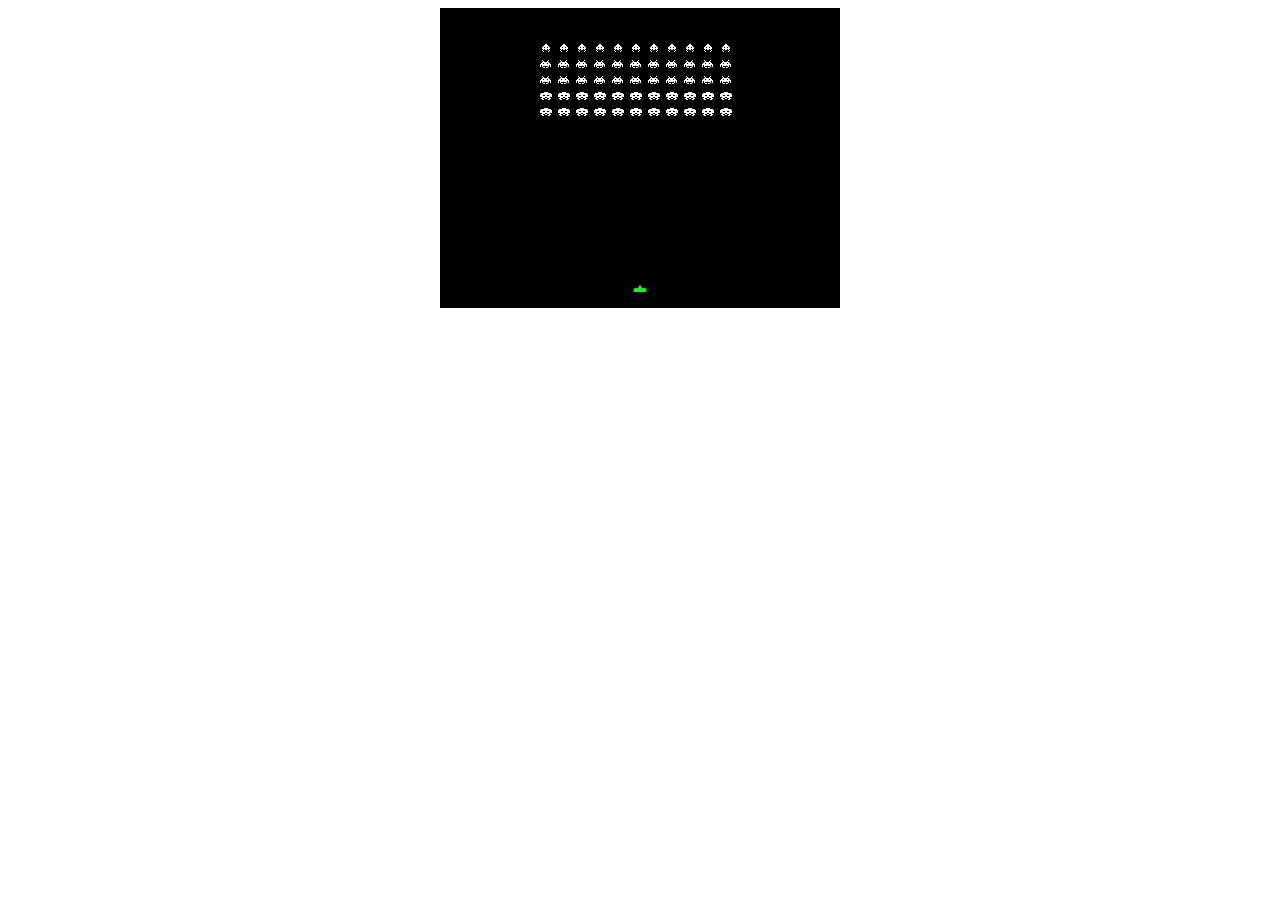
==== index.html @ 877abdef "Rename game.js to level1.js" ====
<!DOCTYPE html>
<html lang="en">
<head>
    <meta charset="UTF-8">
	<title>Spaceships</title>
	<script src="vendor/js/phaser.min.js"></script>
	<script src="js/laser.js"></script>
	<script src="js/player.js"></script>
    <script src="js/enemies.js"></script>
	<script src="js/level1.js"></script>
    <script type="text/javascript">
      var game = new Phaser.Game(400, 300, Phaser.AUTO, 'game');
      game.state.add('game', GameState, true);
  </script>
</head>
<body>
    <style>
        canvas {
            display : block;
            margin : auto;
        }
    </style>
</body>
</html>
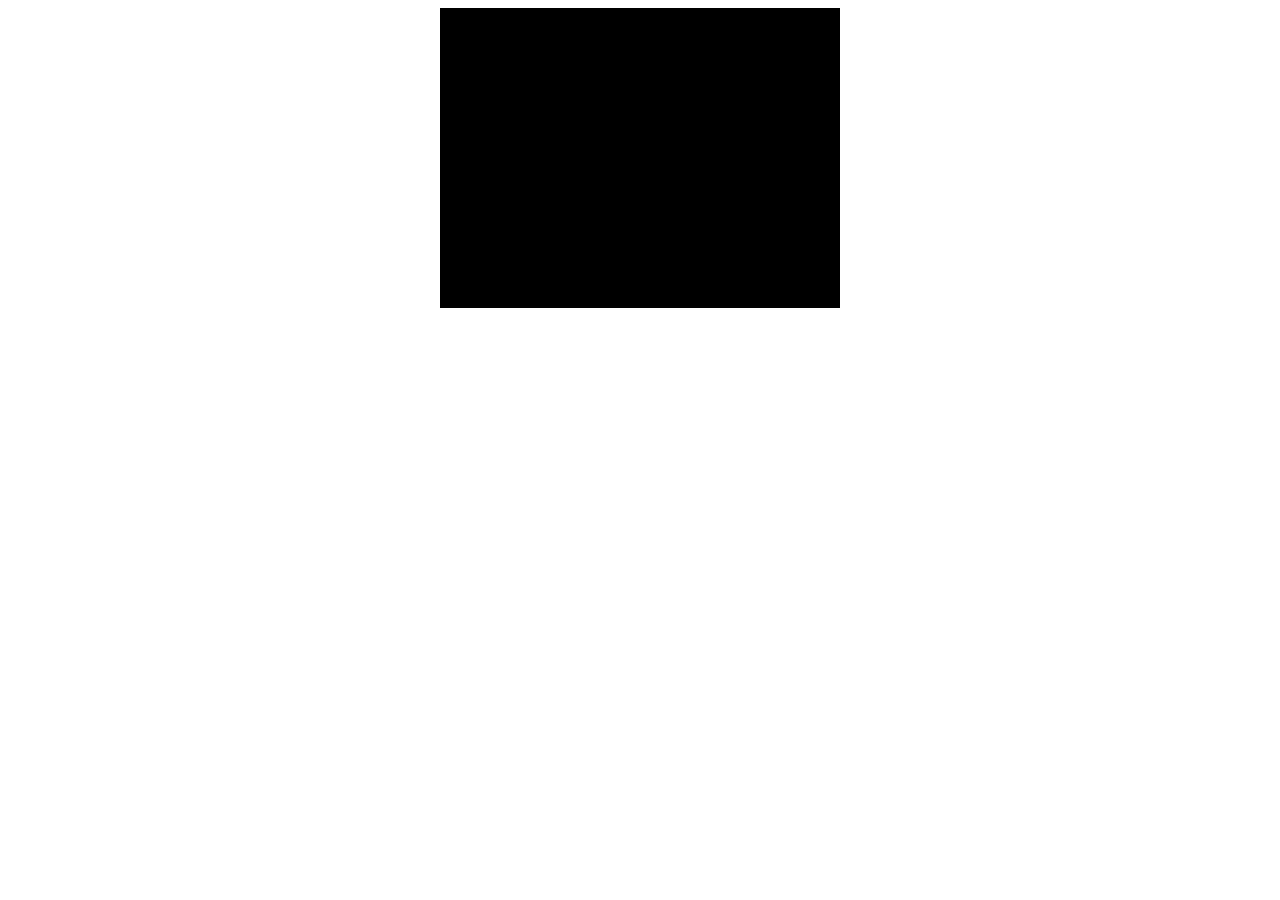
==== commit 65e4996d: "Add MainMenu and Game class namespaced with PewPew" ====
--- a/index.html
+++ b/index.html
@@ -4,13 +4,17 @@
     <meta charset="UTF-8">
 	<title>Spaceships</title>
 	<script src="vendor/js/phaser.min.js"></script>
+    <script src="js/mainmenu.js"></script>
+    <script src="js/game.js"></script>
 	<script src="js/laser.js"></script>
 	<script src="js/player.js"></script>
     <script src="js/enemies.js"></script>
-	<script src="js/level1.js"></script>
     <script type="text/javascript">
-      var game = new Phaser.Game(400, 300, Phaser.AUTO, 'game');
-      game.state.add('game', GameState, true);
+      var game = new Phaser.Game(400, 300, Phaser.AUTO, 'pewpew');
+      game.state.add('mainmenu', PewPew.MainMenu);
+      game.state.add('game', PewPew.Game);
+
+      game.state.start('mainmenu');
   </script>
 </head>
 <body>
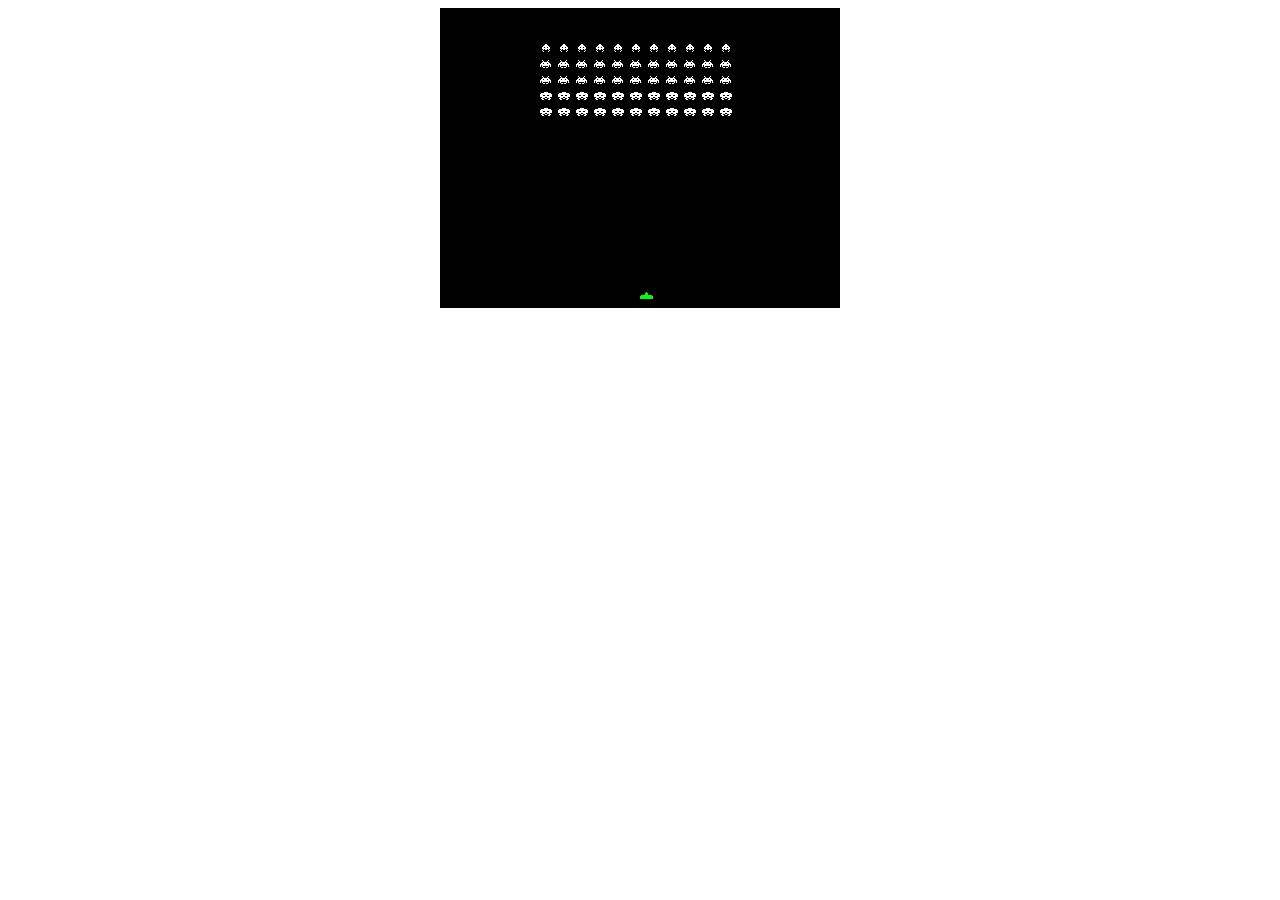
==== commit c884c4ee: "Create the PewPew namespace." ====
--- a/index.html
+++ b/index.html
@@ -6,7 +6,6 @@
 	<script src="vendor/js/phaser.min.js"></script>
     <script src="js/mainmenu.js"></script>
     <script src="js/game.js"></script>
-	<script src="js/laser.js"></script>
 	<script src="js/player.js"></script>
     <script src="js/enemies.js"></script>
     <script type="text/javascript">
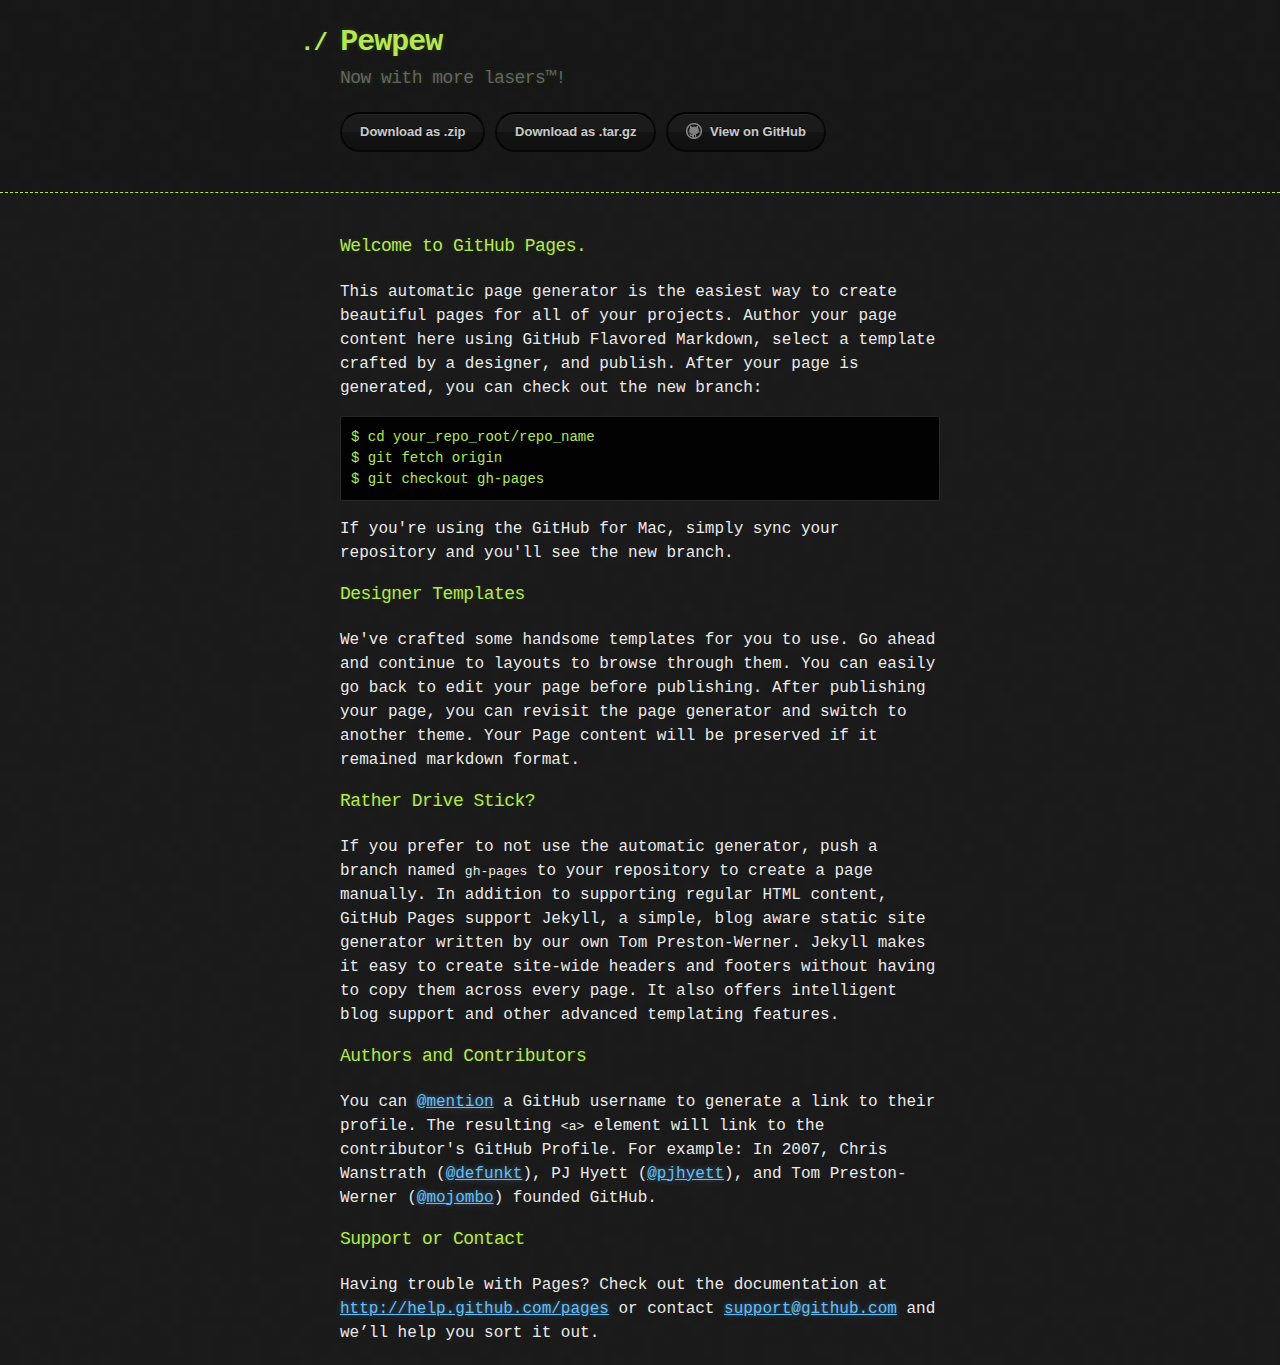
==== commit 02478f36: "Create gh-pages branch via GitHub" ====
--- a/index.html
+++ b/index.html
@@ -1,27 +1,67 @@
 <!DOCTYPE html>
-<html lang="en">
-<head>
-    <meta charset="UTF-8">
-	<title>Spaceships</title>
-	<script src="vendor/js/phaser.min.js"></script>
-    <script src="js/mainmenu.js"></script>
-    <script src="js/game.js"></script>
-	<script src="js/player.js"></script>
-    <script src="js/enemies.js"></script>
-    <script type="text/javascript">
-      var game = new Phaser.Game(400, 300, Phaser.AUTO, 'pewpew');
-      game.state.add('mainmenu', PewPew.MainMenu);
-      game.state.add('game', PewPew.Game);
+<html>
+  <head>
+    <meta charset='utf-8'>
+    <meta http-equiv="X-UA-Compatible" content="chrome=1">
 
-      game.state.start('mainmenu');
-  </script>
-</head>
-<body>
-    <style>
-        canvas {
-            display : block;
-            margin : auto;
-        }
-    </style>
-</body>
-</html>
+    <link rel="stylesheet" type="text/css" href="stylesheets/stylesheet.css" media="screen" />
+    <link rel="stylesheet" type="text/css" href="stylesheets/pygment_trac.css" media="screen" />
+    <link rel="stylesheet" type="text/css" href="stylesheets/print.css" media="print" />
+
+    <title>Pewpew by bramwelt</title>
+  </head>
+
+  <body>
+
+    <header>
+      <div class="container">
+        <h1>Pewpew</h1>
+        <h2>Now with more lasers™!</h2>
+
+        <section id="downloads">
+          <a href="https://github.com/bramwelt/pewpew/zipball/master" class="btn">Download as .zip</a>
+          <a href="https://github.com/bramwelt/pewpew/tarball/master" class="btn">Download as .tar.gz</a>
+          <a href="https://github.com/bramwelt/pewpew" class="btn btn-github"><span class="icon"></span>View on GitHub</a>
+        </section>
+      </div>
+    </header>
+
+    <div class="container">
+      <section id="main_content">
+        <h3>
+<a name="welcome-to-github-pages" class="anchor" href="#welcome-to-github-pages"><span class="octicon octicon-link"></span></a>Welcome to GitHub Pages.</h3>
+
+<p>This automatic page generator is the easiest way to create beautiful pages for all of your projects. Author your page content here using GitHub Flavored Markdown, select a template crafted by a designer, and publish. After your page is generated, you can check out the new branch:</p>
+
+<pre><code>$ cd your_repo_root/repo_name
+$ git fetch origin
+$ git checkout gh-pages
+</code></pre>
+
+<p>If you're using the GitHub for Mac, simply sync your repository and you'll see the new branch.</p>
+
+<h3>
+<a name="designer-templates" class="anchor" href="#designer-templates"><span class="octicon octicon-link"></span></a>Designer Templates</h3>
+
+<p>We've crafted some handsome templates for you to use. Go ahead and continue to layouts to browse through them. You can easily go back to edit your page before publishing. After publishing your page, you can revisit the page generator and switch to another theme. Your Page content will be preserved if it remained markdown format.</p>
+
+<h3>
+<a name="rather-drive-stick" class="anchor" href="#rather-drive-stick"><span class="octicon octicon-link"></span></a>Rather Drive Stick?</h3>
+
+<p>If you prefer to not use the automatic generator, push a branch named <code>gh-pages</code> to your repository to create a page manually. In addition to supporting regular HTML content, GitHub Pages support Jekyll, a simple, blog aware static site generator written by our own Tom Preston-Werner. Jekyll makes it easy to create site-wide headers and footers without having to copy them across every page. It also offers intelligent blog support and other advanced templating features.</p>
+
+<h3>
+<a name="authors-and-contributors" class="anchor" href="#authors-and-contributors"><span class="octicon octicon-link"></span></a>Authors and Contributors</h3>
+
+<p>You can <a href="https://github.com/blog/821" class="user-mention">@mention</a> a GitHub username to generate a link to their profile. The resulting <code>&lt;a&gt;</code> element will link to the contributor's GitHub Profile. For example: In 2007, Chris Wanstrath (<a href="https://github.com/defunkt" class="user-mention">@defunkt</a>), PJ Hyett (<a href="https://github.com/pjhyett" class="user-mention">@pjhyett</a>), and Tom Preston-Werner (<a href="https://github.com/mojombo" class="user-mention">@mojombo</a>) founded GitHub.</p>
+
+<h3>
+<a name="support-or-contact" class="anchor" href="#support-or-contact"><span class="octicon octicon-link"></span></a>Support or Contact</h3>
+
+<p>Having trouble with Pages? Check out the documentation at <a href="http://help.github.com/pages">http://help.github.com/pages</a> or contact <a href="mailto:support@github.com">support@github.com</a> and we’ll help you sort it out.</p>
+      </section>
+    </div>
+
+    
+  </body>
+</html>--- a/stylesheets/stylesheet.css
+++ b/stylesheets/stylesheet.css
@@ -0,0 +1,247 @@
+body {
+  margin: 0;
+  padding: 0;
+  background: #151515 url("../images/bkg.png") 0 0;
+  color: #eaeaea;
+  font: 16px;
+  line-height: 1.5;
+  font-family: Monaco, "Bitstream Vera Sans Mono", "Lucida Console", Terminal, monospace;
+}
+
+/* General & 'Reset' Stuff */
+
+.container {
+  width: 90%;
+  max-width: 600px;
+  margin: 0 auto;
+}
+
+section {
+  display: block;
+  margin: 0 0 20px 0;
+}
+
+h1, h2, h3, h4, h5, h6 {
+  margin: 0 0 20px;
+}
+
+li {
+  line-height: 1.4 ;
+}
+
+/* Header, <header>
+   header   - container
+   h1       - project name
+   h2       - project description
+*/
+
+header {
+  background: rgba(0, 0, 0, 0.1);
+  width: 100%;
+  border-bottom: 1px dashed #b5e853;
+  padding: 20px 0;
+  margin: 0 0 40px 0;
+}
+
+header h1 {
+  font-size: 30px;
+  line-height: 1.5;
+  margin: 0 0 0 -40px;
+  font-weight: bold;
+  font-family: Monaco, "Bitstream Vera Sans Mono", "Lucida Console", Terminal, monospace;
+  color: #b5e853;
+  text-shadow: 0 1px 1px rgba(0, 0, 0, 0.1),
+               0 0 5px rgba(181, 232, 83, 0.1),
+               0 0 10px rgba(181, 232, 83, 0.1);
+  letter-spacing: -1px;
+  -webkit-font-smoothing: antialiased;
+}
+
+header h1:before {
+  content: "./ ";
+  font-size: 24px;
+}
+
+header h2 {
+  font-size: 18px;
+  font-weight: 300;
+  color: #666;
+}
+
+#downloads .btn {
+  display: inline-block;
+  text-align: center;
+  margin: 0;
+}
+
+/* Main Content
+*/
+
+#main_content {
+  width: 100%;
+  -webkit-font-smoothing: antialiased;
+}
+section img {
+  max-width: 100%
+}
+
+h1, h2, h3, h4, h5, h6 {
+  font-weight: normal;
+  font-family: Monaco, "Bitstream Vera Sans Mono", "Lucida Console", Terminal, monospace;
+  color: #b5e853;
+  letter-spacing: -0.03em;
+  text-shadow: 0 1px 1px rgba(0, 0, 0, 0.1),
+               0 0 5px rgba(181, 232, 83, 0.1),
+               0 0 10px rgba(181, 232, 83, 0.1);
+}
+
+#main_content h1 {
+  font-size: 30px;
+}
+
+#main_content h2 {
+  font-size: 24px;
+}
+
+#main_content h3 {
+  font-size: 18px;
+}
+
+#main_content h4 {
+  font-size: 14px;
+}
+
+#main_content h5 {
+  font-size: 12px;
+  text-transform: uppercase;
+  margin: 0 0 5px 0;
+}
+
+#main_content h6 {
+  font-size: 12px;
+  text-transform: uppercase;
+  color: #999;
+  margin: 0 0 5px 0;
+}
+
+dt {
+  font-style: italic;
+  font-weight: bold;
+}
+
+ul li {
+  list-style: none;
+}
+
+ul li:before {
+  content: ">>";
+  font-family: Monaco, "Bitstream Vera Sans Mono", "Lucida Console", Terminal, monospace;
+  font-size: 13px;
+  color: #b5e853;
+  margin-left: -37px;
+  margin-right: 21px;
+  line-height: 16px;
+}
+
+blockquote {
+  color: #aaa;
+  padding-left: 10px;
+  border-left: 1px dotted #666;
+}
+
+pre {
+  background: rgba(0, 0, 0, 0.9);
+  border: 1px solid rgba(255, 255, 255, 0.15);
+  padding: 10px;
+  font-size: 14px;
+  color: #b5e853;
+  border-radius: 2px;
+  -moz-border-radius: 2px;
+  -webkit-border-radius: 2px;
+  text-wrap: normal;
+  overflow: auto;
+  overflow-y: hidden;
+}
+
+table {
+  width: 100%;
+  margin: 0 0 20px 0;
+}
+
+th {
+  text-align: left;
+  border-bottom: 1px dashed #b5e853;
+  padding: 5px 10px;
+}
+
+td {
+  padding: 5px 10px;
+}
+
+hr {
+  height: 0;
+  border: 0;
+  border-bottom: 1px dashed #b5e853;
+  color: #b5e853;
+}
+
+/* Buttons
+*/
+
+.btn {
+  display: inline-block;
+  background: -webkit-linear-gradient(top, rgba(40, 40, 40, 0.3), rgba(35, 35, 35, 0.3) 50%, rgba(10, 10, 10, 0.3) 50%, rgba(0, 0, 0, 0.3));
+  padding: 8px 18px;
+  border-radius: 50px;
+  border: 2px solid rgba(0, 0, 0, 0.7);
+  border-bottom: 2px solid rgba(0, 0, 0, 0.7);
+  border-top: 2px solid rgba(0, 0, 0, 1);
+  color: rgba(255, 255, 255, 0.8);
+  font-family: Helvetica, Arial, sans-serif;
+  font-weight: bold;
+  font-size: 13px;
+  text-decoration: none;
+  text-shadow: 0 -1px 0 rgba(0, 0, 0, 0.75);
+  box-shadow: inset 0 1px 0 rgba(255, 255, 255, 0.05);
+}
+
+.btn:hover {
+  background: -webkit-linear-gradient(top, rgba(40, 40, 40, 0.6), rgba(35, 35, 35, 0.6) 50%, rgba(10, 10, 10, 0.8) 50%, rgba(0, 0, 0, 0.8));
+}
+
+.btn .icon {
+  display: inline-block;
+  width: 16px;
+  height: 16px;
+  margin: 1px 8px 0 0;
+  float: left;
+}
+
+.btn-github .icon {
+  opacity: 0.6;
+  background: url("../images/blacktocat.png") 0 0 no-repeat;
+}
+
+/* Links
+   a, a:hover, a:visited
+*/
+
+a {
+  color: #63c0f5;
+  text-shadow: 0 0 5px rgba(104, 182, 255, 0.5);
+}
+
+/* Clearfix */
+
+.cf:before, .cf:after {
+  content:"";
+  display:table;
+}
+
+.cf:after {
+  clear:both;
+}
+
+.cf {
+  zoom:1;
+}--- a/stylesheets/pygment_trac.css
+++ b/stylesheets/pygment_trac.css
@@ -0,0 +1,68 @@
+.highlight .c { color: #999988; font-style: italic } /* Comment */
+.highlight .err { color: #a61717; background-color: #e3d2d2 } /* Error */
+.highlight .k { font-weight: bold } /* Keyword */
+.highlight .o { font-weight: bold } /* Operator */
+.highlight .cm { color: #999988; font-style: italic } /* Comment.Multiline */
+.highlight .cp { color: #999999; font-weight: bold } /* Comment.Preproc */
+.highlight .c1 { color: #999988; font-style: italic } /* Comment.Single */
+.highlight .cs { color: #999999; font-weight: bold; font-style: italic } /* Comment.Special */
+.highlight .gd { color: #000000; background-color: #ffdddd } /* Generic.Deleted */
+.highlight .gd .x { color: #000000; background-color: #ffaaaa } /* Generic.Deleted.Specific */
+.highlight .ge { font-style: italic } /* Generic.Emph */
+.highlight .gr { color: #aa0000 } /* Generic.Error */
+.highlight .gh { color: #999999 } /* Generic.Heading */
+.highlight .gi { color: #000000; background-color: #ddffdd } /* Generic.Inserted */
+.highlight .gi .x { color: #000000; background-color: #aaffaa } /* Generic.Inserted.Specific */
+.highlight .go { color: #888888 } /* Generic.Output */
+.highlight .gp { color: #555555 } /* Generic.Prompt */
+.highlight .gs { font-weight: bold } /* Generic.Strong */
+.highlight .gu { color: #800080; font-weight: bold; } /* Generic.Subheading */
+.highlight .gt { color: #aa0000 } /* Generic.Traceback */
+.highlight .kc { font-weight: bold } /* Keyword.Constant */
+.highlight .kd { font-weight: bold } /* Keyword.Declaration */
+.highlight .kn { font-weight: bold } /* Keyword.Namespace */
+.highlight .kp { font-weight: bold } /* Keyword.Pseudo */
+.highlight .kr { font-weight: bold } /* Keyword.Reserved */
+.highlight .kt { color: #445588; font-weight: bold } /* Keyword.Type */
+.highlight .m { color: #009999 } /* Literal.Number */
+.highlight .s { color: #d14 } /* Literal.String */
+.highlight .na { color: #008080 } /* Name.Attribute */
+.highlight .nb { color: #0086B3 } /* Name.Builtin */
+.highlight .nc { color: #445588; font-weight: bold } /* Name.Class */
+.highlight .no { color: #008080 } /* Name.Constant */
+.highlight .ni { color: #800080 } /* Name.Entity */
+.highlight .ne { color: #990000; font-weight: bold } /* Name.Exception */
+.highlight .nf { color: #990000; font-weight: bold } /* Name.Function */
+.highlight .nn { color: #555555 } /* Name.Namespace */
+.highlight .nt { color: #CBDFFF } /* Name.Tag */
+.highlight .nv { color: #008080 } /* Name.Variable */
+.highlight .ow { font-weight: bold } /* Operator.Word */
+.highlight .w { color: #bbbbbb } /* Text.Whitespace */
+.highlight .mf { color: #009999 } /* Literal.Number.Float */
+.highlight .mh { color: #009999 } /* Literal.Number.Hex */
+.highlight .mi { color: #009999 } /* Literal.Number.Integer */
+.highlight .mo { color: #009999 } /* Literal.Number.Oct */
+.highlight .sb { color: #d14 } /* Literal.String.Backtick */
+.highlight .sc { color: #d14 } /* Literal.String.Char */
+.highlight .sd { color: #d14 } /* Literal.String.Doc */
+.highlight .s2 { color: #d14 } /* Literal.String.Double */
+.highlight .se { color: #d14 } /* Literal.String.Escape */
+.highlight .sh { color: #d14 } /* Literal.String.Heredoc */
+.highlight .si { color: #d14 } /* Literal.String.Interpol */
+.highlight .sx { color: #d14 } /* Literal.String.Other */
+.highlight .sr { color: #009926 } /* Literal.String.Regex */
+.highlight .s1 { color: #d14 } /* Literal.String.Single */
+.highlight .ss { color: #990073 } /* Literal.String.Symbol */
+.highlight .bp { color: #999999 } /* Name.Builtin.Pseudo */
+.highlight .vc { color: #008080 } /* Name.Variable.Class */
+.highlight .vg { color: #008080 } /* Name.Variable.Global */
+.highlight .vi { color: #008080 } /* Name.Variable.Instance */
+.highlight .il { color: #009999 } /* Literal.Number.Integer.Long */
+
+.type-csharp .highlight .k { color: #0000FF }
+.type-csharp .highlight .kt { color: #0000FF }
+.type-csharp .highlight .nf { color: #000000; font-weight: normal }
+.type-csharp .highlight .nc { color: #2B91AF }
+.type-csharp .highlight .nn { color: #000000 }
+.type-csharp .highlight .s { color: #A31515 }
+.type-csharp .highlight .sc { color: #A31515 }
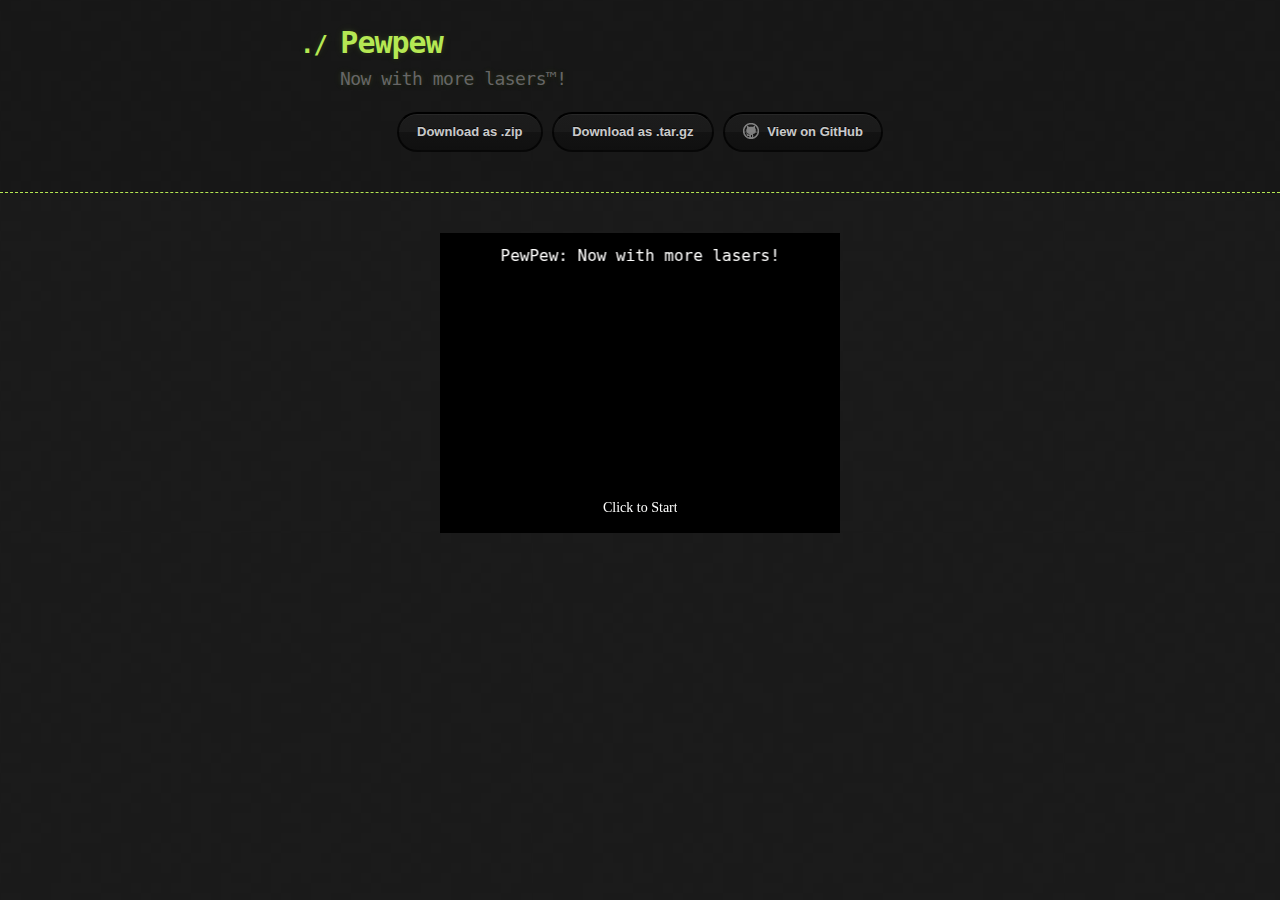
==== commit b27d2125: "Merge branch 'master' into gh-pages" ====
--- a/index.html
+++ b/index.html
@@ -1,67 +1,50 @@
 <!DOCTYPE html>
-<html>
-  <head>
-    <meta charset='utf-8'>
+<html lang="en">
+<head>
+    <meta charset="UTF-8">
     <meta http-equiv="X-UA-Compatible" content="chrome=1">
 
-    <link rel="stylesheet" type="text/css" href="stylesheets/stylesheet.css" media="screen" />
-    <link rel="stylesheet" type="text/css" href="stylesheets/pygment_trac.css" media="screen" />
-    <link rel="stylesheet" type="text/css" href="stylesheets/print.css" media="print" />
+    <link rel="stylesheet" type="text/css" href="css/stylesheet.css" media="screen" />
 
     <title>Pewpew by bramwelt</title>
-  </head>
 
-  <body>
+	<script src="vendor/js/phaser.min.js"></script>
+    <script src="js/mainmenu.js"></script>
+    <script src="js/game.js"></script>
+	<script src="js/player.js"></script>
+    <script src="js/enemies.js"></script>
 
-    <header>
-      <div class="container">
-        <h1>Pewpew</h1>
-        <h2>Now with more lasers™!</h2>
+    <script type="text/javascript">
+      var game = new Phaser.Game(400, 300, Phaser.AUTO, 'container');
+      game.state.add('mainmenu', PewPew.MainMenu);
+      game.state.add('game', PewPew.Game);
 
-        <section id="downloads">
-          <a href="https://github.com/bramwelt/pewpew/zipball/master" class="btn">Download as .zip</a>
-          <a href="https://github.com/bramwelt/pewpew/tarball/master" class="btn">Download as .tar.gz</a>
-          <a href="https://github.com/bramwelt/pewpew" class="btn btn-github"><span class="icon"></span>View on GitHub</a>
-        </section>
-      </div>
-    </header>
+      game.state.start('mainmenu');
+  </script>
+</head>
+<body>
+  <header>
+    <div class="container">
+      <h1>Pewpew</h1>
+      <h2>Now with more lasers™!</h2>
 
-    <div class="container">
-      <section id="main_content">
-        <h3>
-<a name="welcome-to-github-pages" class="anchor" href="#welcome-to-github-pages"><span class="octicon octicon-link"></span></a>Welcome to GitHub Pages.</h3>
-
-<p>This automatic page generator is the easiest way to create beautiful pages for all of your projects. Author your page content here using GitHub Flavored Markdown, select a template crafted by a designer, and publish. After your page is generated, you can check out the new branch:</p>
-
-<pre><code>$ cd your_repo_root/repo_name
-$ git fetch origin
-$ git checkout gh-pages
-</code></pre>
-
-<p>If you're using the GitHub for Mac, simply sync your repository and you'll see the new branch.</p>
-
-<h3>
-<a name="designer-templates" class="anchor" href="#designer-templates"><span class="octicon octicon-link"></span></a>Designer Templates</h3>
-
-<p>We've crafted some handsome templates for you to use. Go ahead and continue to layouts to browse through them. You can easily go back to edit your page before publishing. After publishing your page, you can revisit the page generator and switch to another theme. Your Page content will be preserved if it remained markdown format.</p>
-
-<h3>
-<a name="rather-drive-stick" class="anchor" href="#rather-drive-stick"><span class="octicon octicon-link"></span></a>Rather Drive Stick?</h3>
-
-<p>If you prefer to not use the automatic generator, push a branch named <code>gh-pages</code> to your repository to create a page manually. In addition to supporting regular HTML content, GitHub Pages support Jekyll, a simple, blog aware static site generator written by our own Tom Preston-Werner. Jekyll makes it easy to create site-wide headers and footers without having to copy them across every page. It also offers intelligent blog support and other advanced templating features.</p>
-
-<h3>
-<a name="authors-and-contributors" class="anchor" href="#authors-and-contributors"><span class="octicon octicon-link"></span></a>Authors and Contributors</h3>
-
-<p>You can <a href="https://github.com/blog/821" class="user-mention">@mention</a> a GitHub username to generate a link to their profile. The resulting <code>&lt;a&gt;</code> element will link to the contributor's GitHub Profile. For example: In 2007, Chris Wanstrath (<a href="https://github.com/defunkt" class="user-mention">@defunkt</a>), PJ Hyett (<a href="https://github.com/pjhyett" class="user-mention">@pjhyett</a>), and Tom Preston-Werner (<a href="https://github.com/mojombo" class="user-mention">@mojombo</a>) founded GitHub.</p>
-
-<h3>
-<a name="support-or-contact" class="anchor" href="#support-or-contact"><span class="octicon octicon-link"></span></a>Support or Contact</h3>
-
-<p>Having trouble with Pages? Check out the documentation at <a href="http://help.github.com/pages">http://help.github.com/pages</a> or contact <a href="mailto:support@github.com">support@github.com</a> and we’ll help you sort it out.</p>
+      <section id="downloads">
+        <a href="https://github.com/bramwelt/pewpew/zipball/master" class="btn">Download as .zip</a>
+        <a href="https://github.com/bramwelt/pewpew/tarball/master" class="btn">Download as .tar.gz</a>
+        <a href="https://github.com/bramwelt/pewpew" class="btn btn-github"><span class="icon"></span>View on GitHub</a>
       </section>
     </div>
+  </header>
 
-    
-  </body>
-</html>+  <div class="container" id="main">
+    <section id="main_content">
+    </section>
+  </div>
+  <style>
+    canvas {
+      display: block;
+      margin: auto;
+    }
+  </style>
+</body>
+</html>
--- a/css/stylesheet.css
+++ b/css/stylesheet.css
@@ -0,0 +1,251 @@
+body {
+  margin: 0;
+  padding: 0;
+  background: #151515 url("../images/bkg.png") 0 0;
+  color: #eaeaea;
+  font: 16px;
+  line-height: 1.5;
+  font-family: Monaco, "Bitstream Vera Sans Mono", "Lucida Console", Terminal, monospace;
+}
+
+/* General & 'Reset' Stuff */
+
+.container {
+  width: 90%;
+  max-width: 600px;
+  margin: 0 auto;
+}
+
+section {
+  display: block;
+  margin: 0 0 20px 0;
+}
+
+h1, h2, h3, h4, h5, h6 {
+  margin: 0 0 20px;
+}
+
+li {
+  line-height: 1.4 ;
+}
+
+/* Header, <header>
+   header   - container
+   h1       - project name
+   h2       - project description
+*/
+
+header {
+  background: rgba(0, 0, 0, 0.1);
+  width: 100%;
+  border-bottom: 1px dashed #b5e853;
+  padding: 20px 0;
+  margin: 0 0 40px 0;
+}
+
+header h1 {
+  font-size: 30px;
+  line-height: 1.5;
+  margin: 0 0 0 -40px;
+  font-weight: bold;
+  font-family: Monaco, "Bitstream Vera Sans Mono", "Lucida Console", Terminal, monospace;
+  color: #b5e853;
+  text-shadow: 0 1px 1px rgba(0, 0, 0, 0.1),
+               0 0 5px rgba(181, 232, 83, 0.1),
+               0 0 10px rgba(181, 232, 83, 0.1);
+  letter-spacing: -1px;
+  -webkit-font-smoothing: antialiased;
+}
+
+header h1:before {
+  content: "./ ";
+  font-size: 24px;
+}
+
+header h2 {
+  font-size: 18px;
+  font-weight: 300;
+  color: #666;
+}
+
+#downloads {
+  text-align: center;
+}
+
+#downloads .btn {
+  display: inline-block;
+  text-align: center;
+  margin: 0;
+}
+
+/* Main Content
+*/
+
+#main_content {
+  width: 100%;
+  -webkit-font-smoothing: antialiased;
+}
+section img {
+  max-width: 100%
+}
+
+h1, h2, h3, h4, h5, h6 {
+  font-weight: normal;
+  font-family: Monaco, "Bitstream Vera Sans Mono", "Lucida Console", Terminal, monospace;
+  color: #b5e853;
+  letter-spacing: -0.03em;
+  text-shadow: 0 1px 1px rgba(0, 0, 0, 0.1),
+               0 0 5px rgba(181, 232, 83, 0.1),
+               0 0 10px rgba(181, 232, 83, 0.1);
+}
+
+#main_content h1 {
+  font-size: 30px;
+}
+
+#main_content h2 {
+  font-size: 24px;
+}
+
+#main_content h3 {
+  font-size: 18px;
+}
+
+#main_content h4 {
+  font-size: 14px;
+}
+
+#main_content h5 {
+  font-size: 12px;
+  text-transform: uppercase;
+  margin: 0 0 5px 0;
+}
+
+#main_content h6 {
+  font-size: 12px;
+  text-transform: uppercase;
+  color: #999;
+  margin: 0 0 5px 0;
+}
+
+dt {
+  font-style: italic;
+  font-weight: bold;
+}
+
+ul li {
+  list-style: none;
+}
+
+ul li:before {
+  content: ">>";
+  font-family: Monaco, "Bitstream Vera Sans Mono", "Lucida Console", Terminal, monospace;
+  font-size: 13px;
+  color: #b5e853;
+  margin-left: -37px;
+  margin-right: 21px;
+  line-height: 16px;
+}
+
+blockquote {
+  color: #aaa;
+  padding-left: 10px;
+  border-left: 1px dotted #666;
+}
+
+pre {
+  background: rgba(0, 0, 0, 0.9);
+  border: 1px solid rgba(255, 255, 255, 0.15);
+  padding: 10px;
+  font-size: 14px;
+  color: #b5e853;
+  border-radius: 2px;
+  -moz-border-radius: 2px;
+  -webkit-border-radius: 2px;
+  text-wrap: normal;
+  overflow: auto;
+  overflow-y: hidden;
+}
+
+table {
+  width: 100%;
+  margin: 0 0 20px 0;
+}
+
+th {
+  text-align: left;
+  border-bottom: 1px dashed #b5e853;
+  padding: 5px 10px;
+}
+
+td {
+  padding: 5px 10px;
+}
+
+hr {
+  height: 0;
+  border: 0;
+  border-bottom: 1px dashed #b5e853;
+  color: #b5e853;
+}
+
+/* Buttons
+*/
+
+.btn {
+  display: inline-block;
+  background: -webkit-linear-gradient(top, rgba(40, 40, 40, 0.3), rgba(35, 35, 35, 0.3) 50%, rgba(10, 10, 10, 0.3) 50%, rgba(0, 0, 0, 0.3));
+  padding: 8px 18px;
+  border-radius: 50px;
+  border: 2px solid rgba(0, 0, 0, 0.7);
+  border-bottom: 2px solid rgba(0, 0, 0, 0.7);
+  border-top: 2px solid rgba(0, 0, 0, 1);
+  color: rgba(255, 255, 255, 0.8);
+  font-family: Helvetica, Arial, sans-serif;
+  font-weight: bold;
+  font-size: 13px;
+  text-decoration: none;
+  text-shadow: 0 -1px 0 rgba(0, 0, 0, 0.75);
+  box-shadow: inset 0 1px 0 rgba(255, 255, 255, 0.05);
+}
+
+.btn:hover {
+  background: -webkit-linear-gradient(top, rgba(40, 40, 40, 0.6), rgba(35, 35, 35, 0.6) 50%, rgba(10, 10, 10, 0.8) 50%, rgba(0, 0, 0, 0.8));
+}
+
+.btn .icon {
+  display: inline-block;
+  width: 16px;
+  height: 16px;
+  margin: 1px 8px 0 0;
+  float: left;
+}
+
+.btn-github .icon {
+  opacity: 0.6;
+  background: url("../images/blacktocat.png") 0 0 no-repeat;
+}
+
+/* Links
+   a, a:hover, a:visited
+*/
+
+a {
+  color: #63c0f5;
+  text-shadow: 0 0 5px rgba(104, 182, 255, 0.5);
+}
+
+/* Clearfix */
+
+.cf:before, .cf:after {
+  content:"";
+  display:table;
+}
+
+.cf:after {
+  clear:both;
+}
+
+.cf {
+  zoom:1;
+}
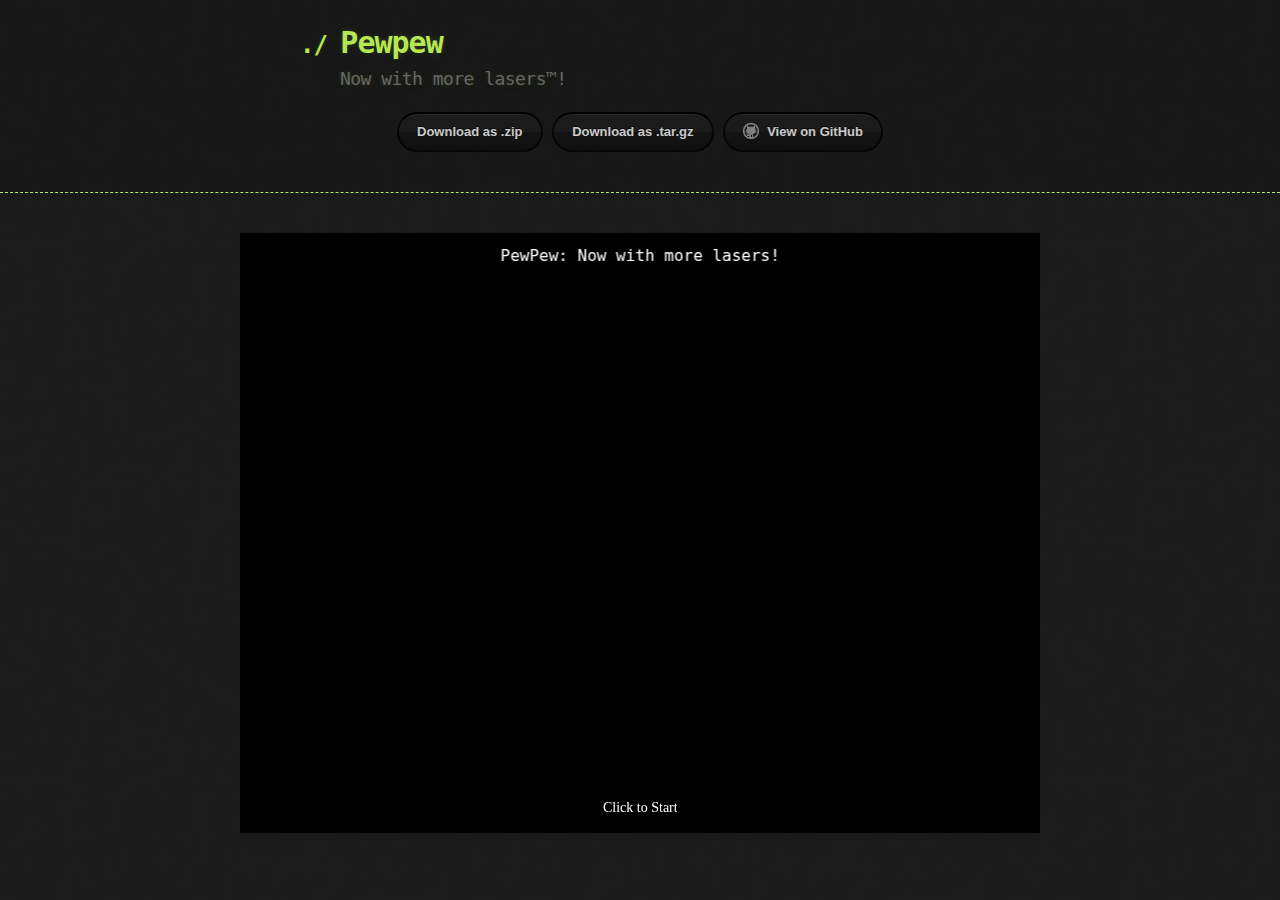
==== commit d87225a1: "Set the size to 800x600. Keeping it here." ====
--- a/index.html
+++ b/index.html
@@ -15,7 +15,7 @@
     <script src="js/enemies.js"></script>
 
     <script type="text/javascript">
-      var game = new Phaser.Game(400, 300, Phaser.AUTO, 'container');
+      var game = new Phaser.Game(800, 600, Phaser.AUTO, 'container');
       game.state.add('mainmenu', PewPew.MainMenu);
       game.state.add('game', PewPew.Game);
 
@@ -36,15 +36,6 @@
     </div>
   </header>
 
-  <div class="container" id="main">
-    <section id="main_content">
-    </section>
-  </div>
-  <style>
-    canvas {
-      display: block;
-      margin: auto;
-    }
-  </style>
+  <div class="container" id="main"></div>
 </body>
 </html>
--- a/css/stylesheet.css
+++ b/css/stylesheet.css
@@ -187,6 +187,11 @@
   border: 0;
   border-bottom: 1px dashed #b5e853;
   color: #b5e853;
+}
+
+canvas {
+  display: block;
+  margin: auto;
 }
 
 /* Buttons
